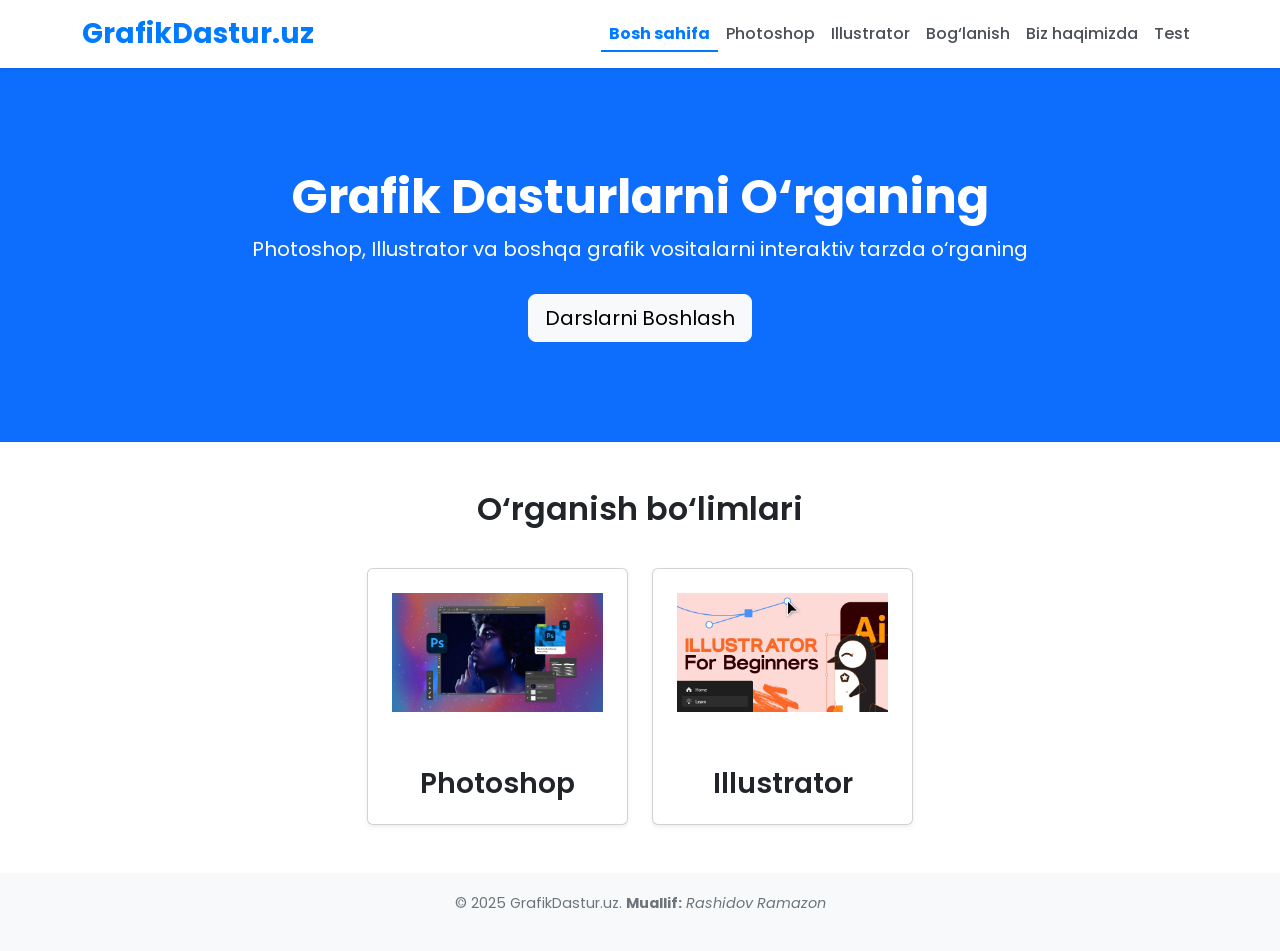
==== index.html @ aa554911 "GrafikDasturUz" ====
<!DOCTYPE html>
<html lang="uz">
<head>
  <meta charset="UTF-8" />
  <meta name="viewport" content="width=device-width, initial-scale=1" />
  <title>Grafik Dasturlar | Interaktiv O‘rganish</title>
  <!-- Bootstrap CSS -->
  <link href="https://cdn.jsdelivr.net/npm/bootstrap@5.3.0/dist/css/bootstrap.min.css" rel="stylesheet" />
  <link rel="preconnect" href="https://fonts.googleapis.com" />
  <link href="https://fonts.googleapis.com/css2?family=Poppins:wght@400;600&display=swap" rel="stylesheet" />
  <style>
    body {
      font-family: 'Poppins', sans-serif;
    }
    .logo {
  font-weight: 700;
  font-size: 1.75rem;
  color: #007bff; /* Bootstrap primary rangiga yaqin */
  text-decoration: none;
  transition: color 0.3s ease;
}
.logo:hover {
  color: #0056b3;
}

.navbar {
  background-color: #fff !important;
  box-shadow: 0 2px 4px rgba(0,0,0,0.1);
}

.navbar-nav .nav-link {
  font-weight: 500;
  color: #495057;
  transition: color 0.3s ease;
}
.navbar-nav .nav-link:hover {
  color: #007bff;
}
.navbar-nav .nav-link.active {
  font-weight: 700;
  color: #007bff;
  border-bottom: 2px solid #007bff;
  padding-bottom: 0.25rem;
}

    .hero {
      background: #0d6efd;
      color: white;
      padding: 100px 0;
      text-align: center;
    }
    .hero h1 {
      font-weight: 700;
      font-size: 3rem;
    }
    .hero p {
      font-size: 1.25rem;
      margin-bottom: 30px;
    }
    .programs h2 {
      margin-bottom: 40px;
      font-weight: 600;
      text-align: center;
    }
    .card img {
      max-height: 180px;
      object-fit: contain;
    }
    .card h3 {
      margin-top: 15px;
      font-weight: 600;
    }
    footer {
      background: #f8f9fa;
      padding: 20px 0;
      text-align: center;
      font-size: 0.9rem;
      color: #6c757d;
    }
  </style>
</head>
<body>

  <!-- Navbar -->
  <nav class="navbar navbar-expand-lg navbar-light bg-light shadow-sm">
    <div class="container">
      <a class="navbar-brand logo" href="index.html">GrafikDastur.uz</a>
      <button
        class="navbar-toggler"
        type="button"
        data-bs-toggle="collapse"
        data-bs-target="#navbarNav"
        aria-controls="navbarNav"
        aria-expanded="false"
        aria-label="Toggle navigation"
      >
        <span class="navbar-toggler-icon"></span>
      </button>

      <div class="collapse navbar-collapse" id="navbarNav">
        <ul class="navbar-nav ms-auto">
          <li class="nav-item">
            <a class="nav-link active" href="index.html">Bosh sahifa</a>
          </li>
          <li class="nav-item">
            <a class="nav-link" href="lessons/photoshop.html">Photoshop</a>
          </li>
          <li class="nav-item">
            <a class="nav-link" href="lessons/illustrator.html">Illustrator</a>
          </li>
          <li class="nav-item">
            <a class="nav-link" href="./lessons/contact.html">Bog‘lanish</a>
          </li>
					<li class="nav-item">
            <a class="nav-link" href="./lessons/about.html">Biz haqimizda</a>
          </li>
					<li class="nav-item">
            <a class="nav-link" href="./lessons/tests.html">Test</a>
          </li>
        </ul>
      </div>
    </div>
  </nav>

  <!-- Hero Section -->
  <section class="hero">
    <div class="container">
      <h1>Grafik Dasturlarni O‘rganing</h1>
      <p>Photoshop, Illustrator va boshqa grafik vositalarni interaktiv tarzda o‘rganing</p>
      <a href="lessons/photoshop.html" class="btn btn-light btn-lg">Darslarni Boshlash</a>
    </div>
  </section>

  <!-- O‘rganish bo‘limlari -->
  <section class="programs py-5">
    <div class="container">
      <h2>O‘rganish bo‘limlari</h2>
      <div class="row justify-content-center g-4">
        <div class="col-12 col-sm-6 col-md-4 col-lg-3">
          <a href="lessons/photoshop.html" class="card text-center text-decoration-none text-dark shadow-sm h-100">
            <img src="assets/images/photoshop.webp" class="card-img-top p-4" alt="Photoshop" />
            <div class="card-body">
              <h3 class="card-title">Photoshop</h3>
            </div>
          </a>
        </div>
        <div class="col-12 col-sm-6 col-md-4 col-lg-3">
          <a href="lessons/illustrator.html" class="card text-center text-decoration-none text-dark shadow-sm h-100">
            <img src="assets/images/illustrator.jpg" class="card-img-top p-4" alt="Illustrator" />
            <div class="card-body">
              <h3 class="card-title">Illustrator</h3>
            </div>
          </a>
        </div>
        <!-- Boshqa dasturlar qo‘shilishi mumkin -->
      </div>
    </div>
  </section>

  <!-- Footer -->
  <footer>
    <div class="container">
      <p>&copy; 2025 GrafikDastur.uz. <b>Muallif:</b> <i>Rashidov Ramazon</i></p>
    </div>
  </footer>

  <!-- Bootstrap JS Bundle (includes Popper) -->
  <script src="https://cdn.jsdelivr.net/npm/bootstrap@5.3.0/dist/js/bootstrap.bundle.min.js"></script>

</body>
</html>
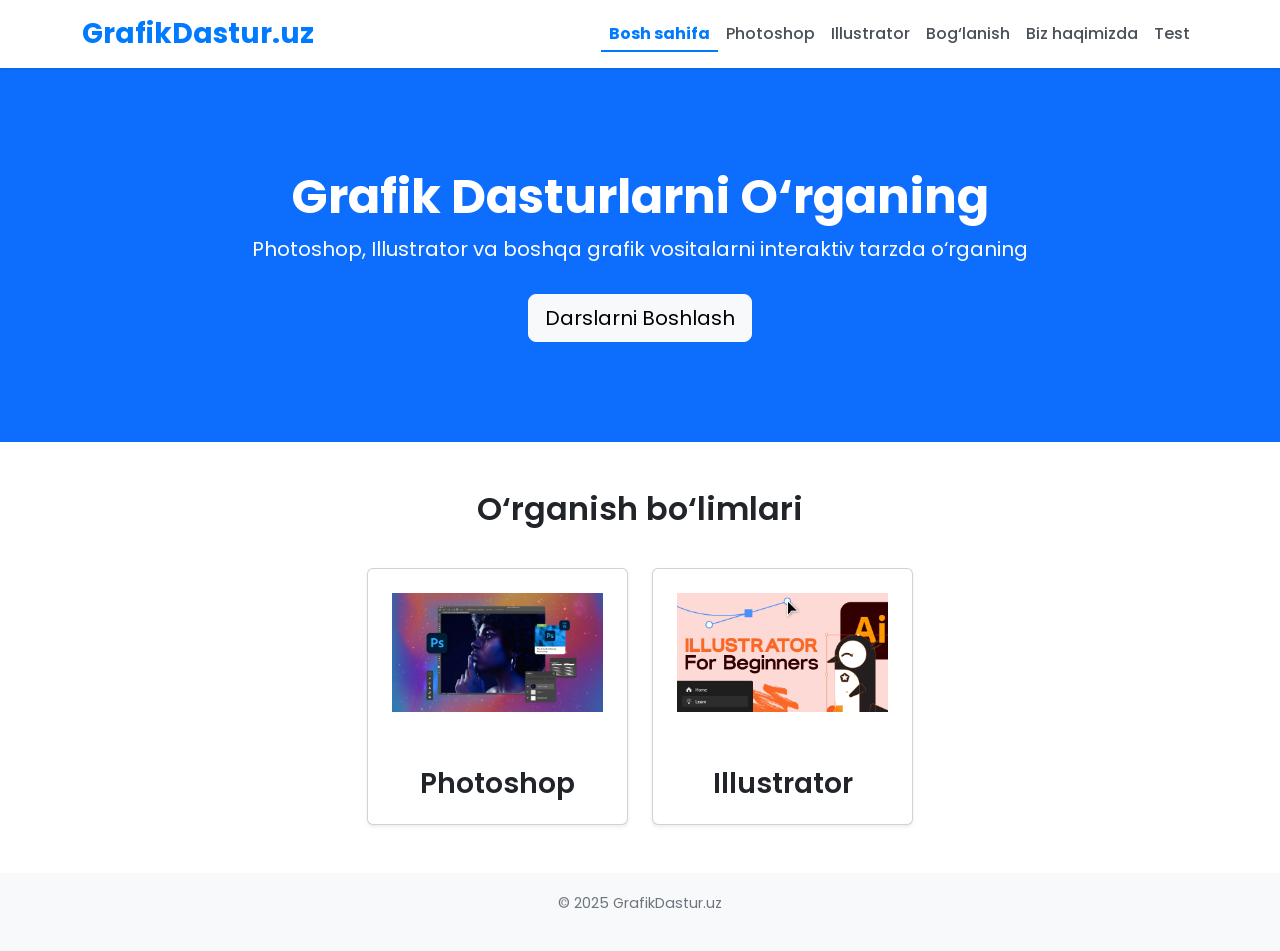
==== commit a91cf73d: "Remove author name from footer" ====
--- a/index.html
+++ b/index.html
@@ -160,7 +160,7 @@
   <!-- Footer -->
   <footer>
     <div class="container">
-      <p>&copy; 2025 GrafikDastur.uz. <b>Muallif:</b> <i>Rashidov Ramazon</i></p>
+      <p>&copy; 2025 GrafikDastur.uz </p>
     </div>
   </footer>
 
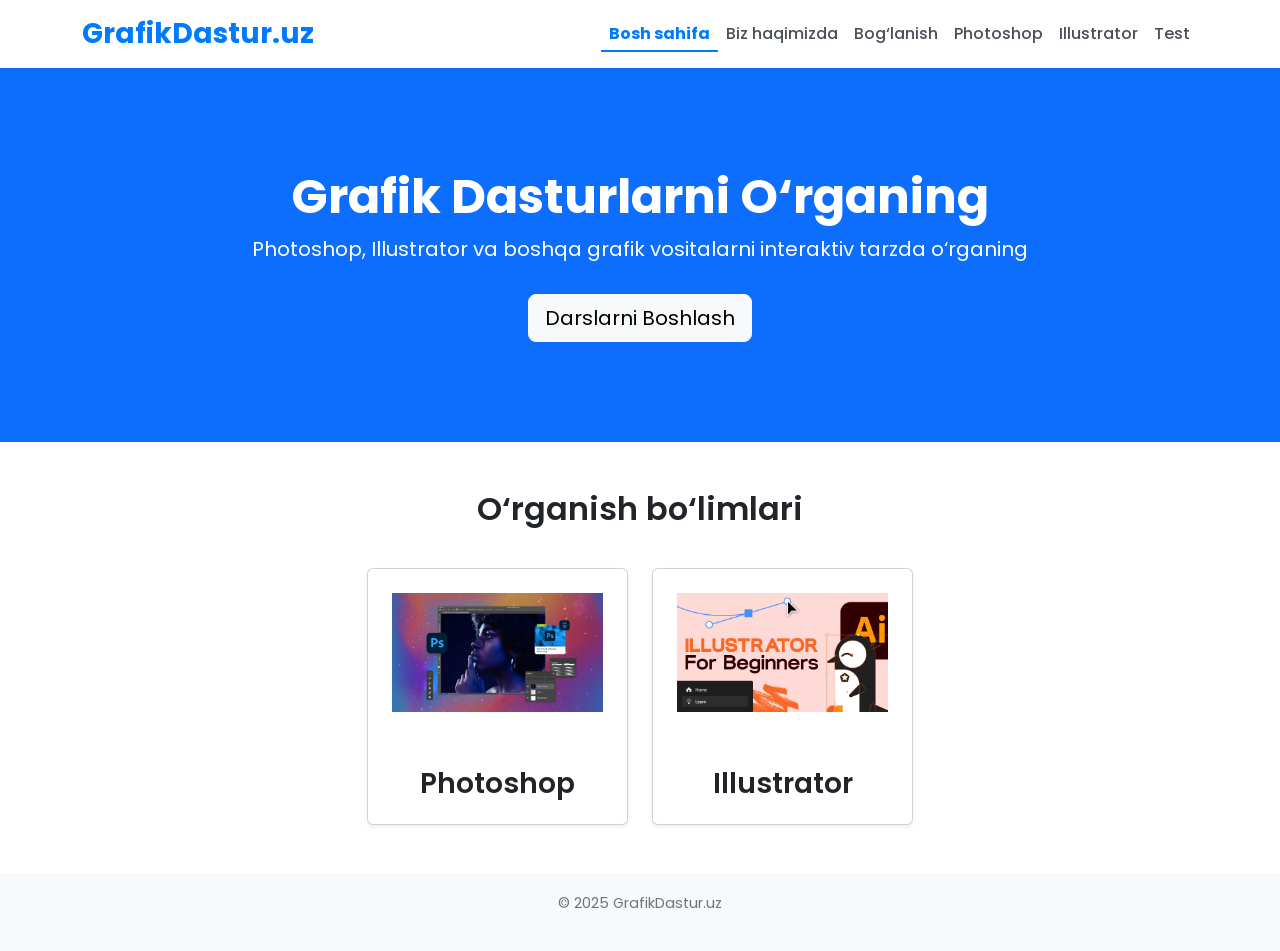
==== commit 3f316f83: "Reorganize navigation items in index.html" ====
--- a/index.html
+++ b/index.html
@@ -102,19 +102,19 @@
           <li class="nav-item">
             <a class="nav-link active" href="index.html">Bosh sahifa</a>
           </li>
+			<li class="nav-item">
+            <a class="nav-link" href="./lessons/about.html">Biz haqimizda</a>
+          </li>
+			<li class="nav-item">
+            <a class="nav-link" href="./lessons/contact.html">Bog‘lanish</a>
+          </li>
           <li class="nav-item">
             <a class="nav-link" href="lessons/photoshop.html">Photoshop</a>
           </li>
           <li class="nav-item">
             <a class="nav-link" href="lessons/illustrator.html">Illustrator</a>
           </li>
-          <li class="nav-item">
-            <a class="nav-link" href="./lessons/contact.html">Bog‘lanish</a>
-          </li>
-					<li class="nav-item">
-            <a class="nav-link" href="./lessons/about.html">Biz haqimizda</a>
-          </li>
-					<li class="nav-item">
+			<li class="nav-item">
             <a class="nav-link" href="./lessons/tests.html">Test</a>
           </li>
         </ul>
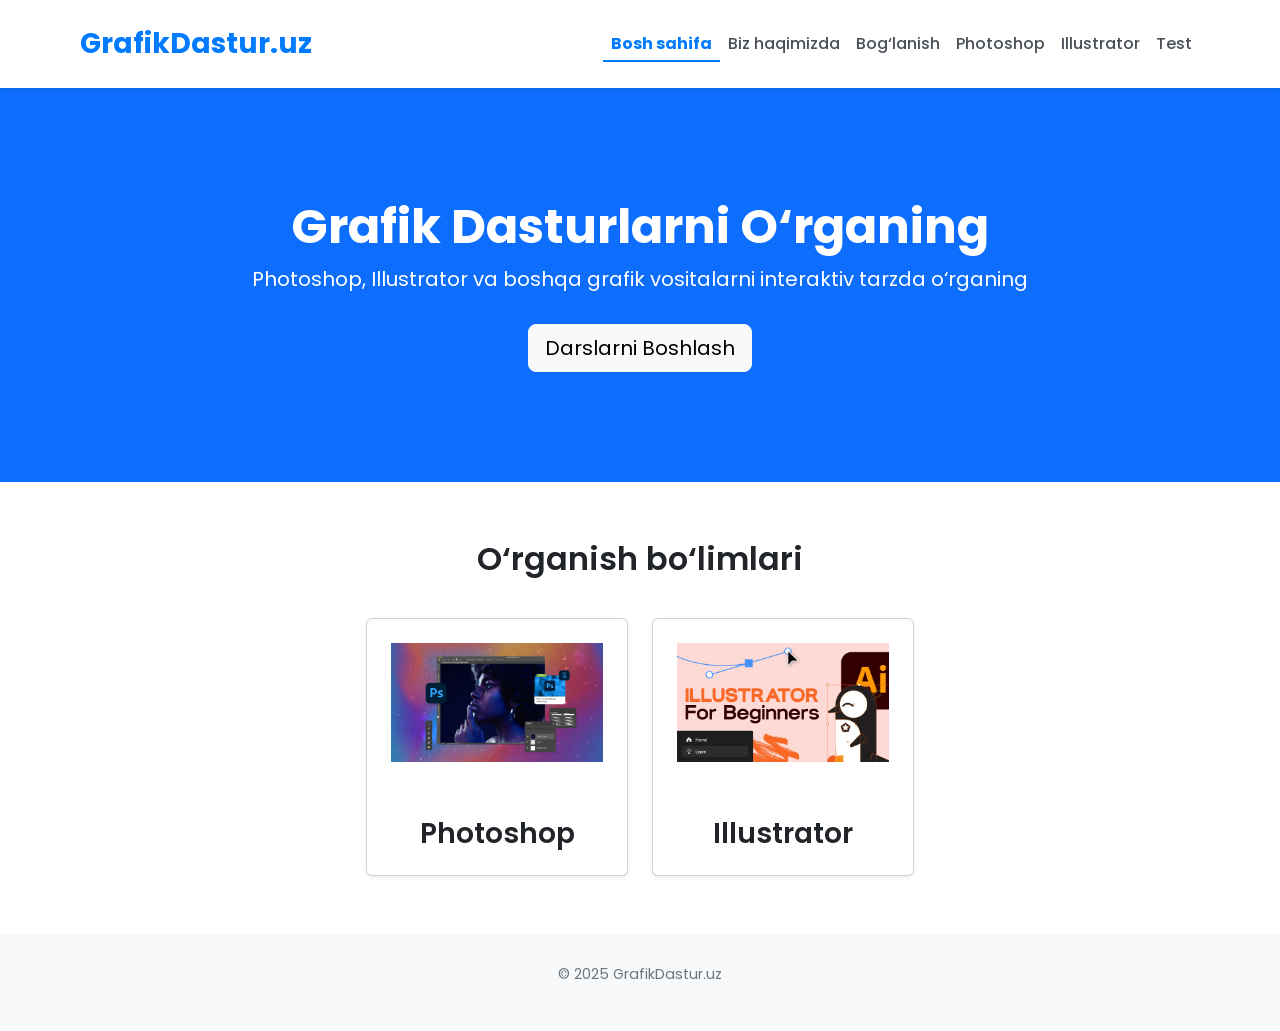
==== commit b3ca06e2: "container style add" ====
--- a/index.html
+++ b/index.html
@@ -8,6 +8,7 @@
   <link href="https://cdn.jsdelivr.net/npm/bootstrap@5.3.0/dist/css/bootstrap.min.css" rel="stylesheet" />
   <link rel="preconnect" href="https://fonts.googleapis.com" />
   <link href="https://fonts.googleapis.com/css2?family=Poppins:wght@400;600&display=swap" rel="stylesheet" />
+  <link rel="stylesheet" href="./css/style.css">
   <style>
     body {
       font-family: 'Poppins', sans-serif;
--- a/css/style.css
+++ b/css/style.css
@@ -0,0 +1,5 @@
+.container{
+	width: 100%;
+	padding: 10px;
+
+}
